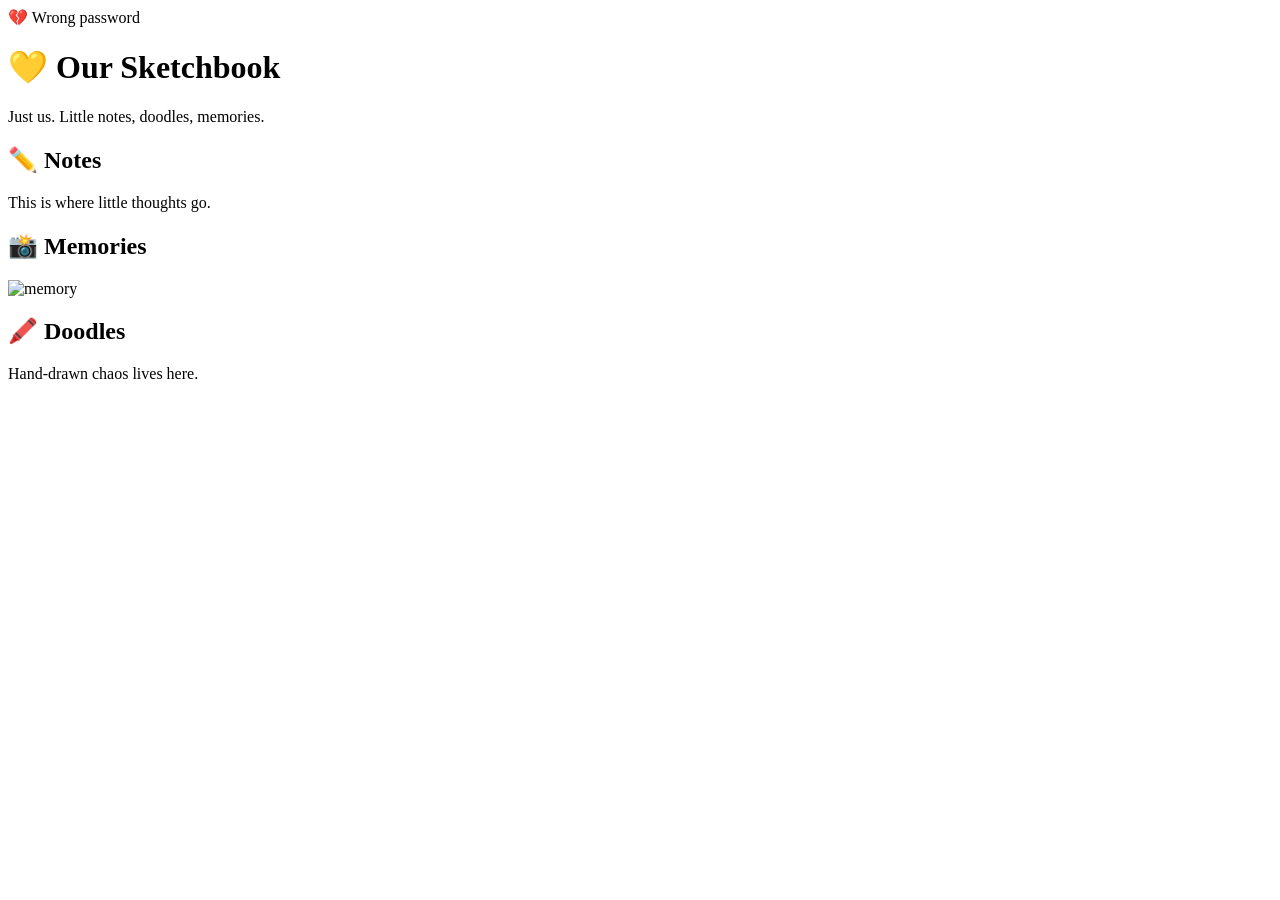
==== index.html @ 1574eae9 "Create index.html" ====
<!DOCTYPE html>
<html lang="en">
<head>
  <meta charset="UTF-8">
  <title>Our Sketchbook</title>
  <link rel="stylesheet" href="style.css">
</head>
<body>

<script>
  const pass = prompt("Enter our password:");
  if (pass !== "love123") {
    document.body.innerHTML = "💔 Wrong password";
  }
</script>

<div class="paper">
  <h1>💛 Our Sketchbook</h1>
  <p class="subtitle">Just us. Little notes, doodles, memories.</p>

  <section>
    <h2>✏️ Notes</h2>
    <p>This is where little thoughts go.</p>
  </section>

  <section>
    <h2>📸 Memories</h2>
    <img src="https://placehold.co/300x200" alt="memory">
  </section>

  <section>
    <h2>🖍️ Doodles</h2>
    <p>Hand-drawn chaos lives here.</p>
  </section>
</div>

</body>
</html>
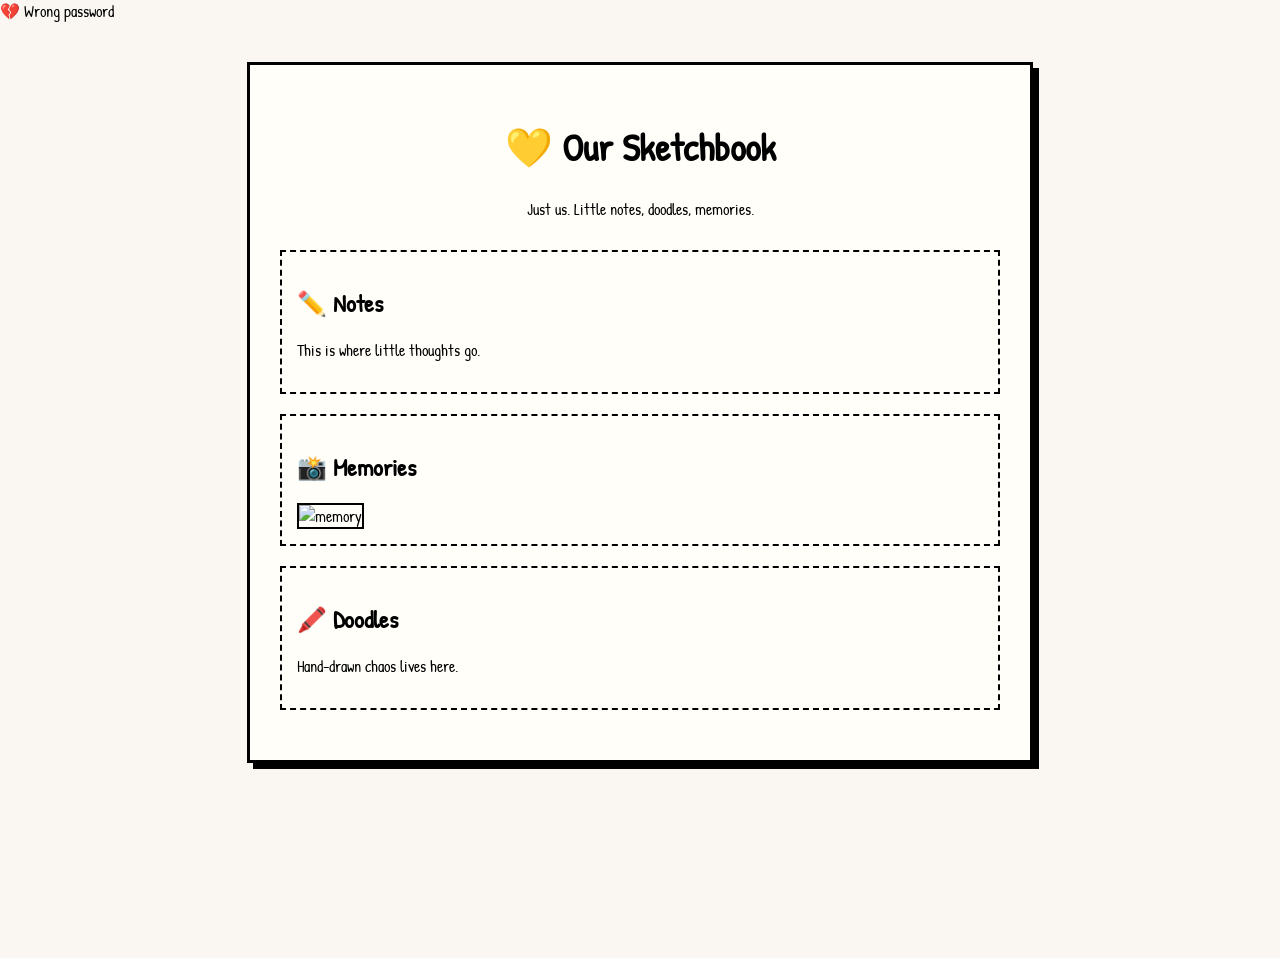
==== commit d88feccd: "Update index.html" ====
--- a/index.html
+++ b/index.html
@@ -33,6 +33,7 @@
     <p>Hand-drawn chaos lives here.</p>
   </section>
 </div>
-
+<script src="script.js"></script>
+  
 </body>
 </html>
--- a/style.css
+++ b/style.css
@@ -0,0 +1,39 @@
+@import url('https://fonts.googleapis.com/css2?family=Patrick+Hand&display=swap');
+
+body {
+  margin: 0;
+  min-height: 100vh;
+  font-family: 'Patrick Hand', cursive;
+  background-color: #faf7f2;
+  background-image: url("https://www.transparenttextures.com/patterns/sketch.png");
+}
+
+.paper {
+  max-width: 720px;
+  margin: 40px auto;
+  padding: 30px;
+  background: #fffef9;
+  border: 3px solid #000;
+  box-shadow: 6px 6px 0 #000;
+}
+
+h1 {
+  text-align: center;
+  font-size: 2.4rem;
+}
+
+.subtitle {
+  text-align: center;
+  margin-bottom: 30px;
+}
+
+section {
+  border: 2px dashed #000;
+  padding: 15px;
+  margin-bottom: 20px;
+}
+
+img {
+  max-width: 100%;
+  border: 2px solid #000;
+}
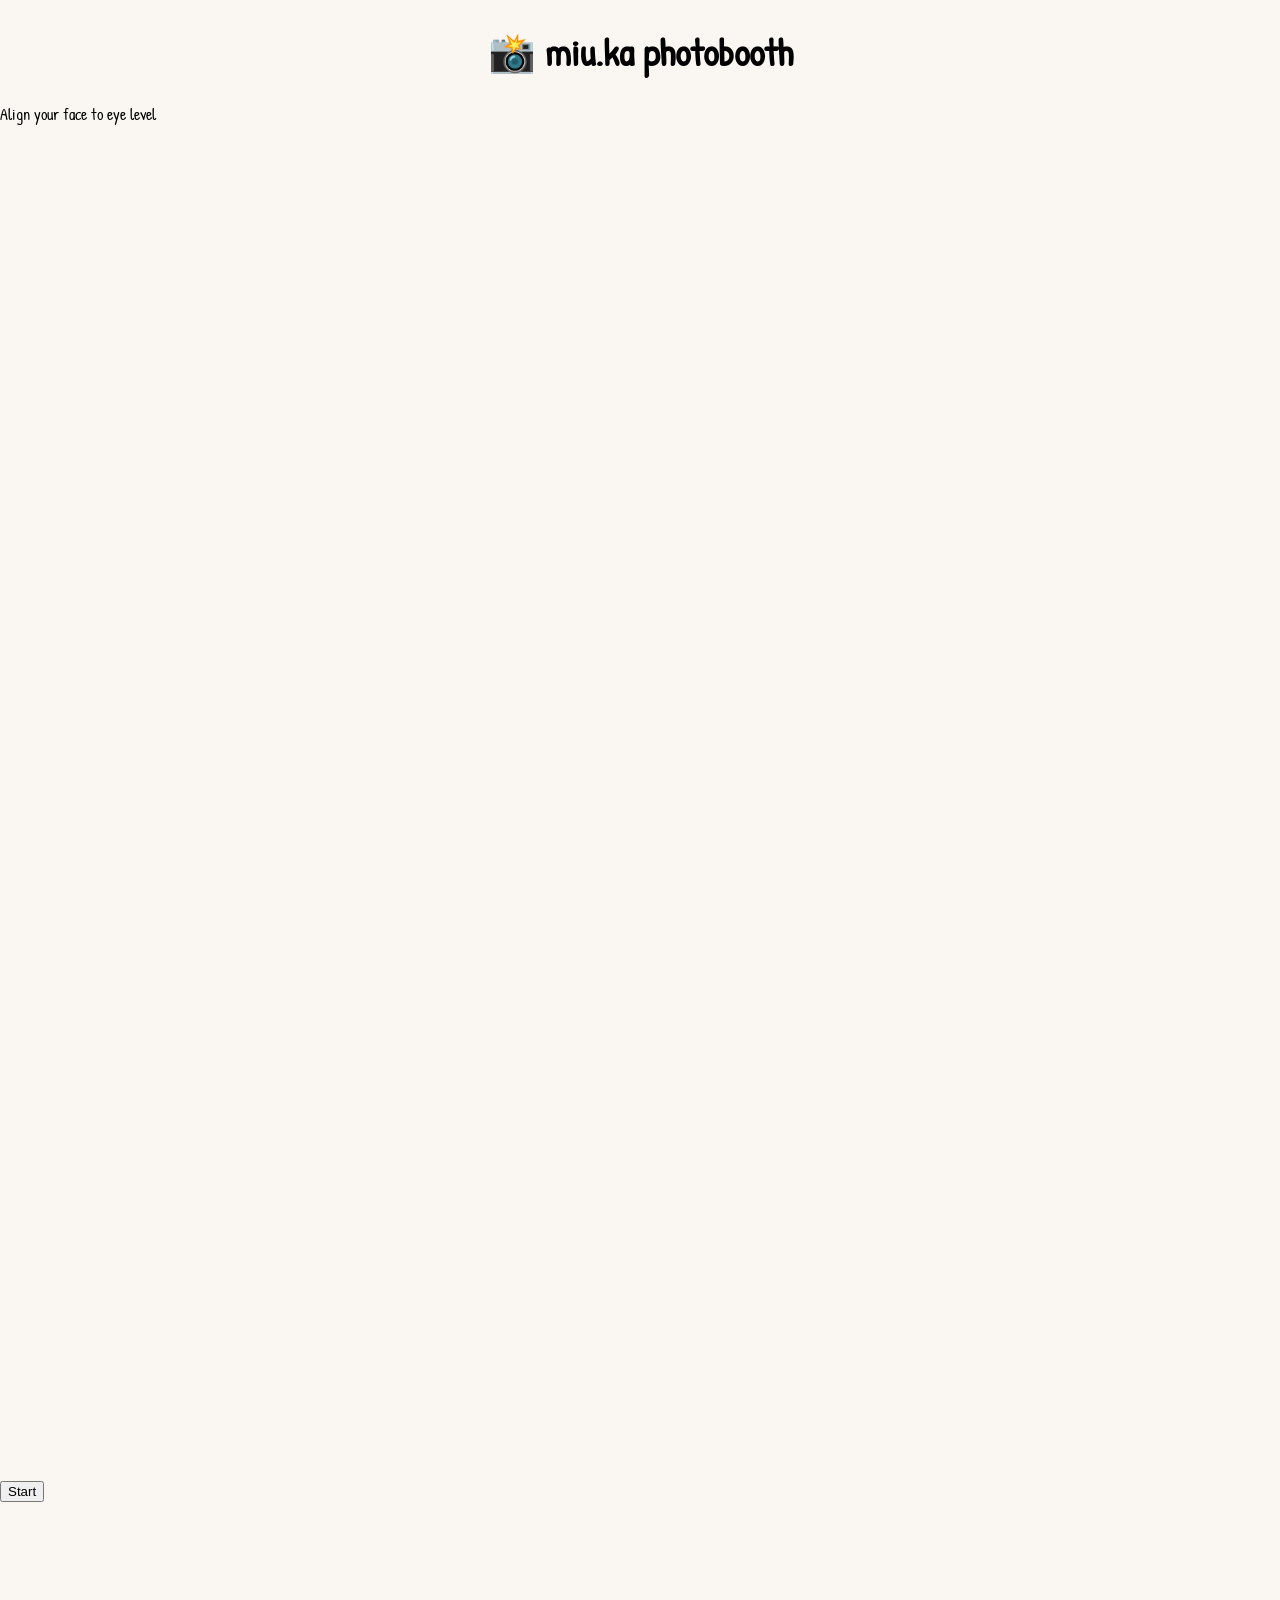
==== commit 7c78c74d: "Update index.html" ====
--- a/index.html
+++ b/index.html
@@ -6,34 +6,20 @@
   <link rel="stylesheet" href="style.css">
 </head>
 <body>
+<h1>📸 miu.ka photobooth</h1>
+<p id="status">Align your face to eye level</p>
 
-<script>
-  const pass = prompt("Enter our password:");
-  if (pass !== "love123") {
-    document.body.innerHTML = "💔 Wrong password";
-  }
-</script>
+<div id="booth">
+  <video id="video" autoplay playsinline></video>
 
-<div class="paper">
-  <h1>💛 Our Sketchbook</h1>
-  <p class="subtitle">Just us. Little notes, doodles, memories.</p>
+  <div id="countdown"></div>
 
-  <section>
-    <h2>✏️ Notes</h2>
-    <p>This is where little thoughts go.</p>
-  </section>
+  <button id="startBtn">Start</button>
 
-  <section>
-    <h2>📸 Memories</h2>
-    <img src="https://placehold.co/300x200" alt="memory">
-  </section>
+  <canvas id="strip" width="300" height="1200"></canvas>
+</div>
 
-  <section>
-    <h2>🖍️ Doodles</h2>
-    <p>Hand-drawn chaos lives here.</p>
-  </section>
-</div>
 <script src="script.js"></script>
-  
+
 </body>
 </html>
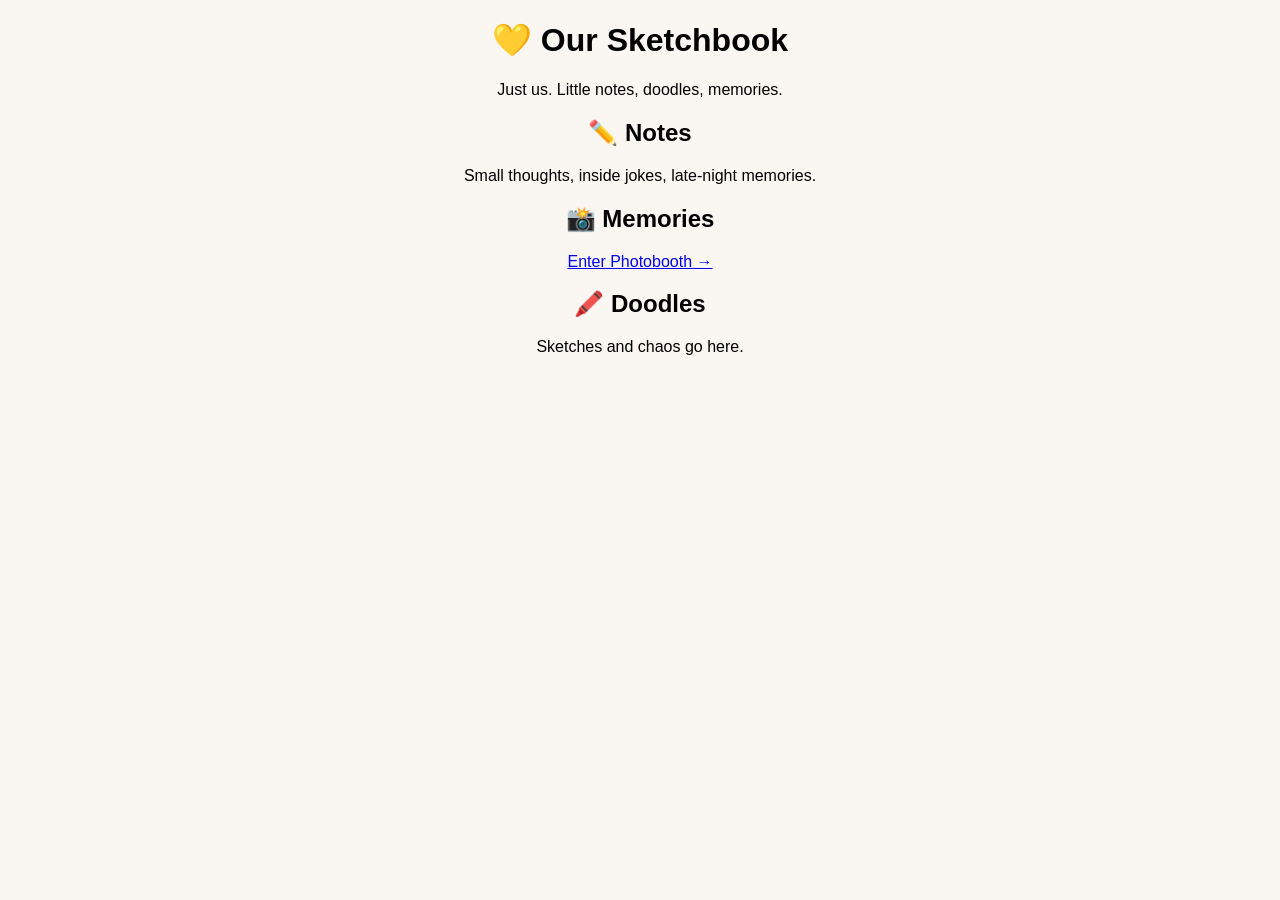
==== commit a7d13941: "Update index.html" ====
--- a/index.html
+++ b/index.html
@@ -6,20 +6,26 @@
   <link rel="stylesheet" href="style.css">
 </head>
 <body>
-<h1>📸 miu.ka photobooth</h1>
-<p id="status">Align your face to eye level</p>
 
-<div id="booth">
-  <video id="video" autoplay playsinline></video>
+<div class="paper">
+  <h1>💛 Our Sketchbook</h1>
+  <p class="subtitle">Just us. Little notes, doodles, memories.</p>
 
-  <div id="countdown"></div>
+  <section>
+    <h2>✏️ Notes</h2>
+    <p>Small thoughts, inside jokes, late-night memories.</p>
+  </section>
 
-  <button id="startBtn">Start</button>
+  <section>
+    <h2>📸 Memories</h2>
+    <a class="btn" href="memories/index.html">Enter Photobooth →</a>
+  </section>
 
-  <canvas id="strip" width="300" height="1200"></canvas>
+  <section>
+    <h2>🖍️ Doodles</h2>
+    <p>Sketches and chaos go here.</p>
+  </section>
 </div>
-
-<script src="script.js"></script>
 
 </body>
 </html>
--- a/style.css
+++ b/style.css
@@ -1,39 +1,35 @@
-@import url('https://fonts.googleapis.com/css2?family=Patrick+Hand&display=swap');
-
 body {
-  margin: 0;
-  min-height: 100vh;
-  font-family: 'Patrick Hand', cursive;
-  background-color: #faf7f2;
-  background-image: url("https://www.transparenttextures.com/patterns/sketch.png");
+  font-family: sans-serif;
+  background: #faf7f2;
+  text-align: center;
 }
 
-.paper {
-  max-width: 720px;
-  margin: 40px auto;
-  padding: 30px;
-  background: #fffef9;
-  border: 3px solid #000;
-  box-shadow: 6px 6px 0 #000;
+#booth {
+  max-width: 350px;
+  margin: auto;
 }
 
-h1 {
-  text-align: center;
-  font-size: 2.4rem;
+video {
+  width: 100%;
+  border: 3px solid black;
+  background: white;
 }
 
-.subtitle {
-  text-align: center;
-  margin-bottom: 30px;
+#countdown {
+  font-size: 48px;
+  margin: 15px;
 }
 
-section {
-  border: 2px dashed #000;
-  padding: 15px;
-  margin-bottom: 20px;
+button {
+  padding: 10px 20px;
+  font-size: 18px;
+  border: 2px solid black;
+  background: white;
+  cursor: pointer;
 }
 
-img {
-  max-width: 100%;
-  border: 2px solid #000;
+canvas {
+  margin-top: 20px;
+  border: 3px solid black;
+  background: white;
 }
